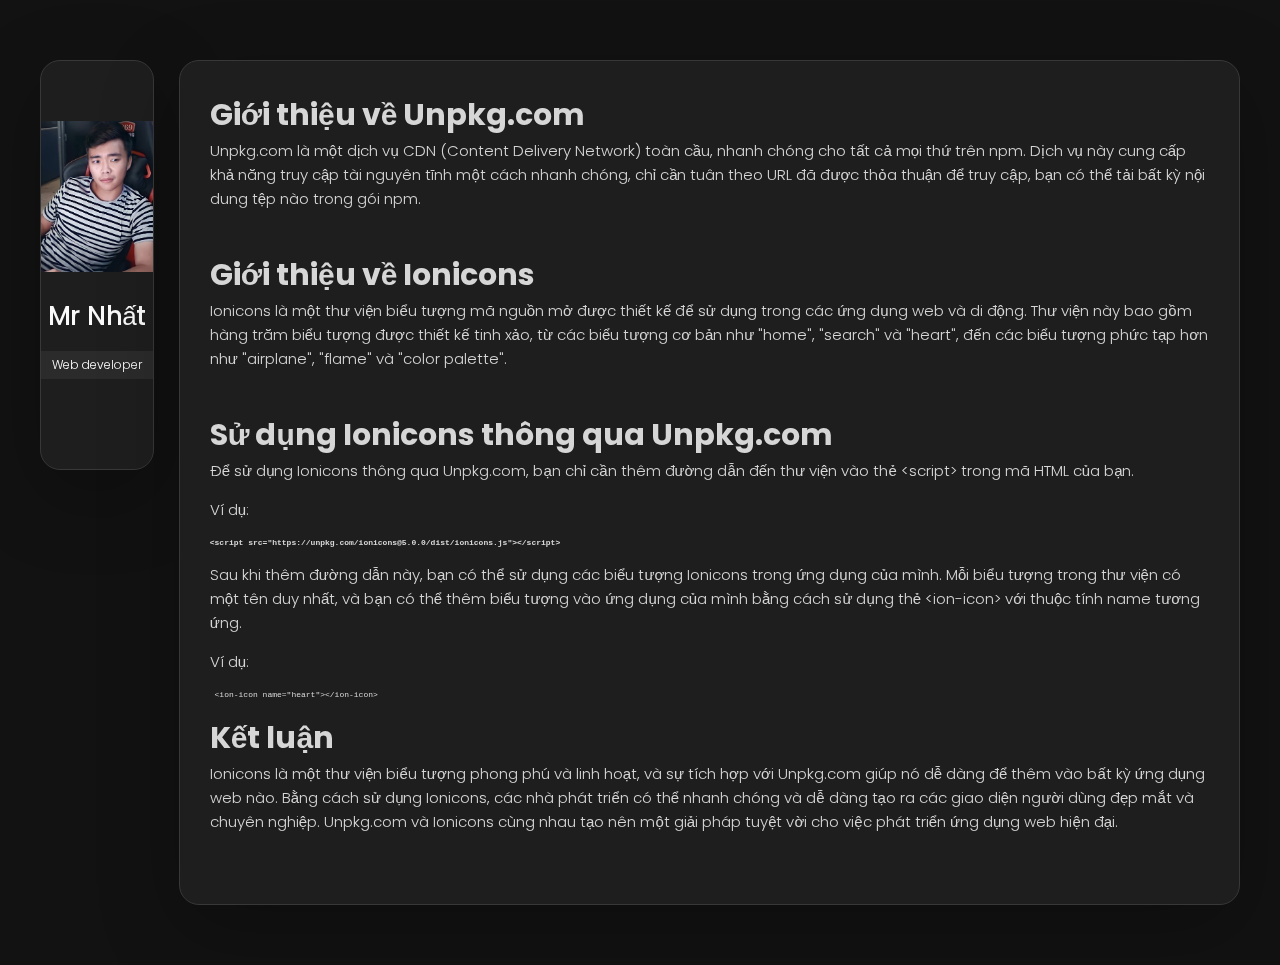
==== them bai viet.html @ 99442762 "Update them bai viet.html" ====
<!DOCTYPE html>
<html lang="vi">

<head>
  <meta charset="UTF-8">
  <meta http-equiv="X-UA-Compatible" content="IE=edge">
  <meta name="viewport" content="width=device-width, initial-scale=1.0">
  <title>Giới thiệu về Ionicons</title>

  <!--
    - favicon
  -->
  <link rel="shortcut icon" href="./assets/images/logo.ico" type="image/x-icon">

  <!--
    - custom css link
  -->
  <link rel="stylesheet" href="./assets/css/style.css">

  <!--
    - google font link
  -->
  <link rel="preconnect" href="https://fonts.googleapis.com">
  <link rel="preconnect" href="https://fonts.gstatic.com" crossorigin>
  <link href="https://fonts.googleapis.com/css2?family=Poppins:wght@300;400;500;600&display=swap" rel="stylesheet">
</head>

<body>

  <!--
    - #MAIN
  -->

  <main>

    <!--
      - #SIDEBAR
    -->

    <aside class="sidebar" data-sidebar>

      <div class="sidebar-info">

        <figure class="avatar-box">
          <img src="./assets/images/my-avatar.png" alt="Mr Nhất" width="80">
        </figure>

        <div class="info-content">
          <h1 class="name" title="Mr Nhất">Mr Nhất</h1>

          <p class="title">Web developer</p>
        </div>

          <ion-icon name="chevron-down"></ion-icon>
        </button>

      </div>

      

        

        <div class="separator"></div>

        <ul class="social-list">

          <li class="social-item">
            <a href="#" class="social-link">
              <ion-icon name="logo-facebook"></ion-icon>
            </a>
          </li>

          <li class="social-item">
            <a href="#" class="social-link">
              <ion-icon name="logo-twitter"></ion-icon>
            </a>
          </li>

          <li class="social-item">
            <a href="#" class="social-link">
              <ion-icon name="logo-instagram"></ion-icon>
            </a>
          </li>

        </ul>

      </div>

    </aside>

    <article class="about active" data-page="about">
      <section class="about-text">
      <h1>Giới thiệu về Unpkg.com</h1>
    <p>
        Unpkg.com là một dịch vụ CDN (Content Delivery Network) toàn cầu, nhanh chóng cho tất cả mọi thứ trên npm. Dịch vụ này cung cấp khả năng truy cập tài nguyên tĩnh một cách nhanh chóng, chỉ cần tuân theo URL đã được thỏa thuận để truy cập, bạn có thể tải bất kỳ nội dung tệp nào trong gói npm.
    </p>
  </section>
     
  <section class="about-text">
    <h1>Giới thiệu về Ionicons</h1>
    <p>
        Ionicons là một thư viện biểu tượng mã nguồn mở được thiết kế để sử dụng trong các ứng dụng web và di động. Thư viện này bao gồm hàng trăm biểu tượng được thiết kế tinh xảo, từ các biểu tượng cơ bản như "home", "search" và "heart", đến các biểu tượng phức tạp hơn như "airplane", "flame" và "color palette".
    </p>
  </section>

  <section class="about-text">
    <h1>Sử dụng Ionicons thông qua Unpkg.com</h1>
    <p>
        Để sử dụng Ionicons thông qua Unpkg.com, bạn chỉ cần thêm đường dẫn đến thư viện vào thẻ &lt;script&gt; trong mã HTML của bạn.
     </p>
    <p>
      Ví dụ:
    </p>
    <h1>
      <style>
        pre {
          font-size: 8px;
        }
        </style>
    <pre>
&lt;script src="https://unpkg.com/ionicons@5.0.0/dist/ionicons.js"&gt;&lt;/script&gt;
       </pre>
      </h1>
    <p>
        Sau khi thêm đường dẫn này, bạn có thể sử dụng các biểu tượng Ionicons trong ứng dụng của mình. Mỗi biểu tượng trong thư viện có một tên duy nhất, và bạn có thể thêm biểu tượng vào ứng dụng của mình bằng cách sử dụng thẻ &lt;ion-icon&gt; với thuộc tính name tương ứng.

    </p>
    <p>
      Ví dụ:
    </p>
    <pre>
 &lt;ion-icon name="heart"&gt;&lt;/ion-icon&gt;
    </pre>

    <h1>Kết luận</h1>
    <p>
        Ionicons là một thư viện biểu tượng phong phú và linh hoạt, và sự tích hợp với Unpkg.com giúp nó dễ dàng để thêm vào bất kỳ ứng dụng web nào. Bằng cách sử dụng Ionicons, các nhà phát triển có thể nhanh chóng và dễ dàng tạo ra các giao diện người dùng đẹp mắt và chuyên nghiệp. Unpkg.com và Ionicons cùng nhau tạo nên một giải pháp tuyệt vời cho việc phát triển ứng dụng web hiện đại.
    </p>
  </section>
      <script>
  function goBack() {
    window.history.back();
  }

  document.querySelector(".back-to-home").addEventListener("click", goBack);
</script>

    </article>
    </body>
    </html>
---- assets/css/style.css ----
/*-----------------------------------*\
  #style.css
\*-----------------------------------*/


/**
 * copyright 2022 @codewithsadee
 */





/*-----------------------------------*\
  #CUSTOM PROPERTY
\*-----------------------------------*/

:root {

  /**
   * colors
   */

  /* gradient */

  --bg-gradient-onyx: linear-gradient(
    to bottom right, 
    hsl(240, 1%, 25%) 3%, 
    hsl(0, 0%, 19%) 97%
  );
  --bg-gradient-jet: linear-gradient(
    to bottom right, 
    hsla(240, 1%, 18%, 0.251) 0%, 
    hsla(240, 2%, 11%, 0) 100%
  ), hsl(240, 2%, 13%);
  --bg-gradient-yellow-1: linear-gradient(
    to bottom right, 
    hsl(45, 100%, 71%) 0%, 
    hsla(36, 100%, 69%, 0) 50%
  );
  --bg-gradient-yellow-2: linear-gradient(
    135deg, 
    hsla(45, 100%, 71%, 0.251) 0%, 
    hsla(35, 100%, 68%, 0) 59.86%
  ), hsl(240, 2%, 13%);
  --border-gradient-onyx: linear-gradient(
    to bottom right, 
    hsl(0, 0%, 25%) 0%, 
    hsla(0, 0%, 25%, 0) 50%
  );
  --text-gradient-yellow: linear-gradient(
    to right, 
    hsl(45, 100%, 72%), 
    hsl(35, 100%, 68%)
  );

  /* solid */

  --jet: hsl(0, 0%, 22%);
  --onyx: hsl(240, 1%, 17%);
  --eerie-black-1: hsl(240, 2%, 13%);
  --eerie-black-2: hsl(240, 2%, 12%);
  --smoky-black: hsl(0, 0%, 7%);
  --white-1: hsl(0, 0%, 100%);
  --white-2: hsl(0, 0%, 98%);
  --orange-yellow-crayola: hsl(45, 100%, 72%);
  --vegas-gold: hsl(45, 54%, 58%);
  --light-gray: hsl(0, 0%, 84%);
  --light-gray-70: hsla(0, 0%, 84%, 0.7);
  --bittersweet-shimmer: hsl(0, 43%, 51%);

  /**
   * typography
   */

  /* font-family */
  --ff-poppins: 'Poppins', sans-serif;

  /* font-size */
  --fs-1: 24px;
  --fs-2: 18px;
  --fs-3: 17px;
  --fs-4: 16px;
  --fs-5: 15px;
  --fs-6: 14px;
  --fs-7: 13px;
  --fs-8: 11px;

  /* font-weight */
  --fw-300: 300;
  --fw-400: 400;
  --fw-500: 500;
  --fw-600: 600;

  /**
   * shadow
   */
  
  --shadow-1: -4px 8px 24px hsla(0, 0%, 0%, 0.25);
  --shadow-2: 0 16px 30px hsla(0, 0%, 0%, 0.25);
  --shadow-3: 0 16px 40px hsla(0, 0%, 0%, 0.25);
  --shadow-4: 0 25px 50px hsla(0, 0%, 0%, 0.15);
  --shadow-5: 0 24px 80px hsla(0, 0%, 0%, 0.25);

  /**
   * transition
   */

  --transition-1: 0.25s ease;
  --transition-2: 0.5s ease-in-out;

}





/*-----------------------------------*\
  #RESET
\*-----------------------------------*/

*, *::before, *::after {
  margin: 0;
  padding: 0;
  box-sizing: border-box;
}

a { text-decoration: none; }

li { list-style: none; }

img, ion-icon, a, button, time, span { display: block; }

button {
  font: inherit;
  background: none;
  border: none;
  text-align: left;
  cursor: pointer;
}

input, textarea {
  display: block;
  width: 100%;
  background: none;
  font: inherit;
}

::selection {
  background: var(--orange-yellow-crayola);
  color: var(--smoky-black);
}

:focus { outline-color: var(--orange-yellow-crayola); }

html { font-family: var(--ff-poppins); }

body { background: var(--smoky-black); }





/*-----------------------------------*\
  #REUSED STYLE
\*-----------------------------------*/

.sidebar,
article {
  background: var(--eerie-black-2);
  border: 1px solid var(--jet);
  border-radius: 20px;
  padding: 15px;
  box-shadow: var(--shadow-1);
  z-index: 1;
}

.separator {
  width: 100%;
  height: 1px;
  background: var(--jet);
  margin: 16px 0;
}

.icon-box {
  position: relative;
  background: var(--border-gradient-onyx);
  width: 30px;
  height: 30px;
  border-radius: 8px;
  display: flex;
  justify-content: center;
  align-items: center;
  font-size: 16px;
  color: var(--orange-yellow-crayola);
  box-shadow: var(--shadow-1);
  z-index: 1;
}

.icon-box::before {
  content: "";
  position: absolute;
  inset: 1px;
  background: var(--eerie-black-1);
  border-radius: inherit;
  z-index: -1;
}

.icon-box ion-icon { --ionicon-stroke-width: 35px; }

article { display: none; }

article.active {
  display: block;
  animation: fade 0.5s ease backwards;
}

@keyframes fade {
  0% { opacity: 0; }
  100% { opacity: 1; }
}

.h2,
.h3,
.h4,
.h5 {
  color: var(--white-2);
  text-transform: capitalize;
}

.h2 { font-size: var(--fs-1); }

.h3 { font-size: var(--fs-2); }

.h4 { font-size: var(--fs-4); }

.h5 {
  font-size: var(--fs-7);
  font-weight: var(--fw-500);
}

.article-title {
  position: relative;
  padding-bottom: 7px;
}

.article-title::after {
  content: "";
  position: absolute;
  bottom: 0;
  left: 0;
  width: 30px;
  height: 3px;
  background: var(--text-gradient-yellow);
  border-radius: 3px;
}

.has-scrollbar::-webkit-scrollbar {
  width: 5px; /* for vertical scrollbar */
  height: 5px; /* for horizontal scrollbar */
}

.has-scrollbar::-webkit-scrollbar-track {
  background: var(--onyx);
  border-radius: 5px;
}

.has-scrollbar::-webkit-scrollbar-thumb {
  background: var(--orange-yellow-crayola);
  border-radius: 5px;
}

.has-scrollbar::-webkit-scrollbar-button { width: 20px; }

.content-card {
  position: relative;
  background: var(--border-gradient-onyx);
  padding: 15px;
  padding-top: 45px;
  border-radius: 14px;
  box-shadow: var(--shadow-2);
  cursor: pointer;
  z-index: 1;
}

.content-card::before {
  content: "";
  position: absolute;
  inset: 1px;
  background: var(--bg-gradient-jet);
  border-radius: inherit;
  z-index: -1;
}





/*-----------------------------------*\
  #MAIN
\*-----------------------------------*/

main {
  margin: 15px 12px;
  margin-bottom: 75px;
  min-width: 259px;
}





/*-----------------------------------*\
  #SIDEBAR
\*-----------------------------------*/

.sidebar {
  margin-bottom: 15px;
  max-height: 112px;
  overflow: hidden;
  transition: var(--transition-2);
}

.sidebar.active { max-height: 405px; }

.sidebar-info {
  position: relative;
  display: flex;
  justify-content: flex-start;
  align-items: center;
  gap: 15px;
}

.avatar-box {
  background: var(--bg-gradient-onyx);
  border-radius: 20px;
}

.info-content .name {
  color: var(--white-2);
  font-size: var(--fs-3);
  font-weight: var(--fw-500);
  letter-spacing: -0.25px;
  margin-bottom: 10px;
}

.info-content .title {
  color: var(--white-1);
  background: var(--onyx);
  font-size: var(--fs-8);
  font-weight: var(--fw-300);
  width: max-content;
  padding: 3px 12px;
  border-radius: 8px;
}

.info_more-btn {
  position: absolute;
  top: -15px;
  right: -15px;
  border-radius: 0 15px;
  font-size: 13px;
  color: var(--orange-yellow-crayola);
  background: var(--border-gradient-onyx);
  padding: 10px;
  box-shadow: var(--shadow-2);
  transition: var(--transition-1);
  z-index: 1;
}

.info_more-btn::before {
  content: "";
  position: absolute;
  inset: 1px;
  border-radius: inherit;
  background: var(--bg-gradient-jet);
  transition: var(--transition-1);
  z-index: -1;
}

.info_more-btn:hover,
.info_more-btn:focus { background: var(--bg-gradient-yellow-1); }

.info_more-btn:hover::before,
.info_more-btn:focus::before { background: var(--bg-gradient-yellow-2); }

.info_more-btn span { display: none; }

.sidebar-info_more {
  opacity: 0;
  visibility: hidden;
  transition: var(--transition-2);
}

.sidebar.active .sidebar-info_more {
  opacity: 1;
  visibility: visible;
}

.contacts-list {
  display: grid;
  grid-template-columns: 1fr;
  gap: 16px;
}

.contact-item {
  min-width: 100%;
  display: flex;
  align-items: center;
  gap: 16px;
}

.contact-info {
  max-width: calc(100% - 46px);
  width: calc(100% - 46px);
}

.contact-title {
  color: var(--light-gray-70);
  font-size: var(--fs-8);
  text-transform: uppercase;
  margin-bottom: 2px;
}

.contact-info :is(.contact-link, time, address) {
  color: var(--white-2);
  font-size: var(--fs-7);
}

.contact-info address { font-style: normal; }

.social-list {
  display: flex;
  justify-content: flex-start;
  align-items: center;
  gap: 15px;
  padding-bottom: 4px;
  padding-left: 7px;
}

.social-item .social-link {
  color: var(--light-gray-70);
  font-size: 18px;
}


.social-item .social-link:hover { color: var(--light-gray); }





/*-----------------------------------*\
  #NAVBAR
\*-----------------------------------*/

.navbar {
  position: fixed;
  bottom: 0;
  left: 0;
  width: 100%;
  background: hsla(240, 1%, 17%, 0.75);
  backdrop-filter: blur(10px);
  border: 1px solid var(--jet);
  border-radius: 12px 12px 0 0;
  box-shadow: var(--shadow-2);
  z-index: 5;
}

.navbar-list {
  display: flex;
  flex-wrap: wrap;
  justify-content: center;
  align-items: center;
  padding: 0 10px;
}

.navbar-link {
  color: var(--light-gray);
  font-size: var(--fs-8);
  padding: 20px 7px;
  transition: color var(--transition-1);
}

.navbar-link:hover,
.navbar-link:focus { color: var(--light-gray-70); }

.navbar-link.active { color: var(--orange-yellow-crayola); }





/*-----------------------------------*\
  #ABOUT
\*-----------------------------------*/

.about .article-title { margin-bottom: 15px; }

.about-text {
  color: var(--light-gray);
  font-size: var(--fs-6);
  font-weight: var(--fw-300);
  line-height: 1.6;
}

.about-text p { margin-bottom: 15px; }



/**
 * #service 
 */

.service { margin-bottom: 35px; }

.service-title { margin-bottom: 20px; }

.service-list {
  display: grid;
  grid-template-columns: 1fr;
  gap: 20px;
}

.service-item {
  position: relative;
  background: var(--border-gradient-onyx);
  padding: 20px;
  border-radius: 14px;
  box-shadow: var(--shadow-2);
  z-index: 1;
}

.service-item::before {
  content: "";
  position: absolute;
  inset: 1px;
  background: var(--bg-gradient-jet);
  border-radius: inherit;
  z-index: -1;
}

.service-icon-box { margin-bottom: 10px; }

.service-icon-box img { margin: auto; }

.service-content-box { text-align: center; }

.service-item-title { margin-bottom: 7px; }

.service-item-text {
  color: var(--light-gray);
  font-size: var(--fs-6);
  font-weight: var(--fw-3);
  line-height: 1.6;
}


/**
 * #testimonials 
 */

.testimonials { margin-bottom: 30px; }

.testimonials-title { margin-bottom: 20px; }

.testimonials-list {
  display: flex;
  justify-content: flex-start;
  align-items: flex-start;
  gap: 15px;
  margin: 0 -15px;
  padding: 25px 15px;
  padding-bottom: 35px;
  overflow-x: auto;
  scroll-behavior: smooth;
  overscroll-behavior-inline: contain;
  scroll-snap-type: inline mandatory;
}

.testimonials-item {
  min-width: 100%;
  scroll-snap-align: center;
}

.testimonials-avatar-box {
  position: absolute;
  top: 0;
  left: 0;
  transform: translate(15px, -25px);
  background: var(--bg-gradient-onyx);
  border-radius: 14px;
  box-shadow: var(--shadow-1);
}

.testimonials-item-title { margin-bottom: 7px; }

.testimonials-text {
  color: var(--light-gray);
  font-size: var(--fs-6);
  font-weight: var(--fw-300);
  line-height: 1.6;
  display: -webkit-box;
  line-clamp: 4;
  -webkit-line-clamp: 4;
  -webkit-box-orient: vertical;
  overflow: hidden;
}


/**
 * #testimonials-modal
 */

.modal-container {
  position: fixed;
  top: 0;
  left: 0;
  width: 100%;
  height: 100%;
  display: flex;
  justify-content: center;
  align-items: center;
  overflow-y: auto;
  overscroll-behavior: contain;
  z-index: 20;
  pointer-events: none;
  visibility: hidden;
}

.modal-container::-webkit-scrollbar { display: none; }

.modal-container.active {
  pointer-events: all;
  visibility: visible;
}

.overlay {
  position: fixed;
  top: 0;
  left: 0;
  width: 100%;
  height: 100vh;
  background: hsl(0, 0%, 5%);
  opacity: 0;
  visibility: hidden;
  pointer-events: none;
  z-index: 1;
  transition: var(--transition-1);
}

.overlay.active {
  opacity: 0.8;
  visibility: visible;
  pointer-events: all;
}

.testimonials-modal {
  background: var(--eerie-black-2);
  position: relative;
  padding: 15px;
  margin: 15px 12px;
  border: 1px solid var(--jet);
  border-radius: 14px;
  box-shadow: var(--shadow-5);
  transform: scale(1.2);
  opacity: 0;
  transition: var(--transition-1);
  z-index: 2;
}

.modal-container.active .testimonials-modal {
  transform: scale(1);
  opacity: 1;
}

.modal-close-btn {
  position: absolute;
  top: 15px;
  right: 15px;
  background: var(--onyx);
  border-radius: 8px;
  width: 32px;
  height: 32px;
  display: flex;
  justify-content: center;
  align-items: center;
  color: var(--white-2);
  font-size: 18px;
  opacity: 0.7;
}

.modal-close-btn:hover,
.modal-close-btn:focus { opacity: 1; }

.modal-close-btn ion-icon { --ionicon-stroke-width: 50px; }

.modal-avatar-box {
  background: var(--bg-gradient-onyx);
  width: max-content;
  border-radius: 14px;
  margin-bottom: 15px;
  box-shadow: var(--shadow-2);
}

.modal-img-wrapper > img { display: none; }

.modal-title { margin-bottom: 4px; }

.modal-content time {
  font-size: var(--fs-6);
  color: var(--light-gray-70);
  font-weight: var(--fw-300);
  margin-bottom: 10px;
}

.modal-content p {
  color: var(--light-gray);
  font-size: var(--fs-6);
  font-weight: var(--fw-300);
  line-height: 1.6;
}


/**
 * #clients 
 */

.clients { margin-bottom: 15px; }

.clients-list {
  display: flex;
  justify-content: flex-start;
  align-items: flex-start;
  gap: 15px;
  margin: 0 -15px;
  padding: 25px;
  padding-bottom: 25px;
  overflow-x: auto;
  scroll-behavior: smooth;
  overscroll-behavior-inline: contain;
  scroll-snap-type: inline mandatory;
  scroll-padding-inline: 25px;
}

.clients-item {
  min-width: 50%;
  scroll-snap-align: start;
}

.clients-item img {
  width: 100%;
  filter: grayscale(1);
  transition: var(--transition-1);
}

.clients-item img:hover { filter: grayscale(0); }





/*-----------------------------------*\
  #RESUME
\*-----------------------------------*/

.article-title { margin-bottom: 30px; }


/**
 * education and experience 
 */

.timeline { margin-bottom: 30px; }

.timeline .title-wrapper {
  display: flex;
  align-items: center;
  gap: 15px;
  margin-bottom: 25px;
}

.timeline-list {
  font-size: var(--fs-6);
  margin-left: 45px;
}

.timeline-item { position: relative; }

.timeline-item:not(:last-child) { margin-bottom: 20px; }

.timeline-item-title {
  font-size: var(--fs-6);
  line-height: 1.3;
  margin-bottom: 7px;
}

.timeline-list span {
  color: var(--vegas-gold);
  font-weight: var(--fw-400);
  line-height: 1.6;
}

.timeline-item:not(:last-child)::before {
  content: "";
  position: absolute;
  top: -25px;
  left: -30px;
  width: 1px;
  height: calc(100% + 50px);
  background: var(--jet);
}

.timeline-item::after {
  content: "";
  position: absolute;
  top: 5px;
  left: -33px;
  height: 6px;
  width: 6px;
  background: var(--text-gradient-yellow);
  border-radius: 50%;
  box-shadow: 0 0 0 4px var(--jet);
}

.timeline-text {
  color: var(--light-gray);
  font-weight: var(--fw-300);
  line-height: 1.6;
}


/**
 * skills 
 */

.skills-title { margin-bottom: 20px; }

.skills-list { padding: 20px; }


.skills-item:not(:last-child) { margin-bottom: 15px; }

.skill .title-wrapper {
  display: flex;
  align-items: center;
  gap: 5px;
  margin-bottom: 8px;
}

.skill .title-wrapper data {
  color: var(--light-gray);
  font-size: var(--fs-7);
  font-weight: var(--fw-300);
}

.skill-progress-bg {
  background: var(--jet);
  width: 100%;
  height: 8px;
  border-radius: 10px;
}

.skill-progress-fill {
  background: var(--text-gradient-yellow);
  height: 100%;
  border-radius: inherit;
}





/*-----------------------------------*\
  #PORTFOLIO
\*-----------------------------------*/

.filter-list { display: none; }

.filter-select-box {
  position: relative;
  margin-bottom: 25px;
}

.filter-select {
  background: var(--eerie-black-2);
  color: var(--light-gray);
  display: flex;
  justify-content: space-between;
  align-items: center;
  width: 100%;
  padding: 12px 16px;
  border: 1px solid var(--jet);
  border-radius: 14px;
  font-size: var(--fs-6);
  font-weight: var(--fw-300);
}

.filter-select.active .select-icon { transform: rotate(0.5turn); }

.select-list {
  background: var(--eerie-black-2);
  position: absolute;
  top: calc(100% + 6px);
  width: 100%;
  padding: 6px;
  border: 1px solid var(--jet);
  border-radius: 14px;
  z-index: 2;
  opacity: 0;
  visibility: hidden;
  pointer-events: none;
  transition: 0.15s ease-in-out;
}

.filter-select.active + .select-list {
  opacity: 1;
  visibility: visible;
  pointer-events: all;
}

.select-item button {
  background: var(--eerie-black-2);
  color: var(--light-gray);
  font-size: var(--fs-6);
  font-weight: var(--fw-300);
  text-transform: capitalize;
  width: 100%;
  padding: 8px 10px;
  border-radius: 8px;
}

.select-item button:hover { --eerie-black-2: hsl(240, 2%, 20%); }

.project-list {
  display: grid;
  grid-template-columns: 1fr;
  gap: 30px;
  margin-bottom: 10px;
}

.project-item { display: none; }

.project-item.active {
  display: block;
  animation: scaleUp 0.25s ease forwards;
}

@keyframes scaleUp {
  0% { transform: scale(0.5); }
  100% { transform: scale(1); }
}

.project-item > a { width: 100%; }

.project-img {
  position: relative;
  width: 100%;
  height: 200px;
  border-radius: 16px;
  overflow: hidden;
  margin-bottom: 15px;
}

.project-img::before {
  content: "";
  position: absolute;
  top: 0;
  left: 0;
  width: 100%;
  height: 100%;
  background: transparent;
  z-index: 1;
  transition: var(--transition-1);
}

.project-item > a:hover .project-img::before { background: hsla(0, 0%, 0%, 0.5); }

.project-item-icon-box {
  --scale: 0.8;

  background: var(--jet);
  color: var(--orange-yellow-crayola);
  position: absolute;
  top: 50%;
  left: 50%;
  transform: translate(-50%, -50%) scale(var(--scale));
  font-size: 20px;
  padding: 18px;
  border-radius: 12px;
  opacity: 0;
  z-index: 1;
  transition: var(--transition-1);
}

.project-item > a:hover .project-item-icon-box {
  --scale: 1;
  opacity: 1;
}

.project-item-icon-box ion-icon { --ionicon-stroke-width: 50px; }

.project-img img {
  width: 100%;
  height: 100%;
  object-fit: cover;
  transition: var(--transition-1);
}

.project-item > a:hover img { transform: scale(1.1); }

.project-title,
.project-category { margin-left: 10px; }

.project-title {
  color: var(--white-2);
  font-size: var(--fs-5);
  font-weight: var(--fw-400);
  text-transform: capitalize;
  line-height: 1.3;
}

.project-category {
  color: var(--light-gray-70);
  font-size: var(--fs-6);
  font-weight: var(--fw-300);
}





/*-----------------------------------*\
  #BLOG
\*-----------------------------------*/

.blog-posts { margin-bottom: 10px; }

.blog-posts-list {
  display: grid;
  grid-template-columns: 1fr;
  gap: 20px;
}

.blog-post-item > a {
  position: relative;
  background: var(--border-gradient-onyx);
  height: 100%;
  box-shadow: var(--shadow-4);
  border-radius: 16px;
  z-index: 1;
}

.blog-post-item > a::before {
  content: "";
  position: absolute;
  inset: 1px;
  border-radius: inherit;
  background: var(--eerie-black-1);
  z-index: -1;
}

.blog-banner-box {
  width: 100%;
  height: 200px;
  border-radius: 12px;
  overflow: hidden;
}

.blog-banner-box img {
  width: 100%;
  height: 100%;
  object-fit: cover;
  transition: var(--transition-1);
}

.blog-post-item > a:hover .blog-banner-box img { transform: scale(1.1); }

.blog-content { padding: 15px; }

.blog-meta {
  display: flex;
  justify-content: flex-start;
  align-items: center;
  gap: 7px;
  margin-bottom: 10px;
}

.blog-meta :is(.blog-category, time) {
  color: var(--light-gray-70);
  font-size: var(--fs-6);
  font-weight: var(--fw-300);
}

.blog-meta .dot {
  background: var(--light-gray-70);
  width: 4px;
  height: 4px;
  border-radius: 4px;
}

.blog-item-title {
  margin-bottom: 10px;
  line-height: 1.3;
  transition: var(--transition-1);
}

.blog-post-item > a:hover .blog-item-title { color: var(--orange-yellow-crayola); }

.blog-text {
  color: var(--light-gray);
  font-size: var(--fs-6);
  font-weight: var(--fw-300);
  line-height: 1.6;
}





/*-----------------------------------*\
  #CONTACT
\*-----------------------------------*/

.mapbox {
  position: relative;
  height: 250px;
  width: 100%;
  border-radius: 16px;
  margin-bottom: 30px;
  border: 1px solid var(--jet);
  overflow: hidden;
}

.mapbox figure { height: 100%; }

.mapbox iframe {
  width: 100%;
  height: 100%;
  border: none;
  filter: grayscale(1) invert(1);
}

.contact-form { margin-bottom: 10px; }

.form-title { margin-bottom: 20px; }

.input-wrapper {
  display: grid;
  grid-template-columns: 1fr;
  gap: 25px;
  margin-bottom: 25px;
}

.form-input {
  color: var(--white-2);
  font-size: var(--fs-6);
  font-weight: var(--fw-400);
  padding: 13px 20px;
  border: 1px solid var(--jet);
  border-radius: 14px;
  outline: none;
}

.form-input::placeholder { font-weight: var(--fw-500); }

.form-input:focus { border-color: var(--orange-yellow-crayola); }

textarea.form-input {
  min-height: 100px;
  height: 120px;
  max-height: 200px;
  resize: vertical;
  margin-bottom: 25px;
}

textarea.form-input::-webkit-resizer { display: none; }

.form-input:focus:invalid { border-color: var(--bittersweet-shimmer); }

.form-btn {
  position: relative;
  width: 100%;
  background: var(--border-gradient-onyx);
  color: var(--orange-yellow-crayola);
  display: flex;
  justify-content: center;
  align-items: center;
  gap: 10px;
  padding: 13px 20px;
  border-radius: 14px;
  font-size: var(--fs-6);
  text-transform: capitalize;
  box-shadow: var(--shadow-3);
  z-index: 1;
  transition: var(--transition-1);
}

.form-btn::before {
  content: "";
  position: absolute;
  inset: 1px;
  background: var(--bg-gradient-jet);
  border-radius: inherit;
  z-index: -1;
  transition: var(--transition-1);
}

.form-btn ion-icon { font-size: 16px; }

.form-btn:hover { background: var(--bg-gradient-yellow-1); }

.form-btn:hover::before { background: var(--bg-gradient-yellow-2); }

.form-btn:disabled {
  opacity: 0.7;
  cursor: not-allowed;
}

.form-btn:disabled:hover { background: var(--border-gradient-onyx); }

.form-btn:disabled:hover::before { background: var(--bg-gradient-jet); }





/*-----------------------------------*\
  #RESPONSIVE
\*-----------------------------------*/

/**
 * responsive larger than 450px screen
 */

@media (min-width: 450px) {

  /**
   * client
   */

  .clients-item { min-width: calc(33.33% - 10px); }



  /**
   * #PORTFOLIO, BLOG 
   */

  .project-img,
  .blog-banner-box { height: auto; }

}





/**
 * responsive larger than 580px screen
 */

@media (min-width: 580px) {

  /**
   * CUSTOM PROPERTY
   */

  :root {

    /**
     * typography
     */

    --fs-1: 32px;
    --fs-2: 24px;
    --fs-3: 26px;
    --fs-4: 18px;
    --fs-6: 15px;
    --fs-7: 15px;
    --fs-8: 12px;

  }



  /**
   * #REUSED STYLE
   */

  .sidebar, article {
    width: 520px;
    margin-inline: auto;
    padding: 30px;
  }

  .article-title {
    font-weight: var(--fw-600);
    padding-bottom: 15px;
  }

  .article-title::after {
    width: 40px;
    height: 5px;
  }

  .icon-box {
    width: 48px;
    height: 48px;
    border-radius: 12px;
    font-size: 18px;
  }



  /**
   * #MAIN
   */

  main {
    margin-top: 60px;
    margin-bottom: 100px;
  }



  /**
   * #SIDEBAR
   */

  .sidebar {
    max-height: 180px;
    margin-bottom: 30px;
  }

  .sidebar.active { max-height: 584px; }

  .sidebar-info { gap: 25px; }

  .avatar-box { border-radius: 30px; }

  .avatar-box img { width: 120px; }

  .info-content .name { margin-bottom: 15px; }

  .info-content .title { padding: 5px 18px; }

  .info_more-btn {
    top: -30px;
    right: -30px;
    padding: 10px 15px;
  }

  .info_more-btn span {
    display: block;
    font-size: var(--fs-8);
  }

  .info_more-btn ion-icon { display: none; }

  .separator { margin: 32px 0; }

  .contacts-list { gap: 20px; }

  .contact-info {
    max-width: calc(100% - 64px);
    width: calc(100% - 64px);
  }



  /**
   * #NAVBAR
   */

  .navbar { border-radius: 20px 20px 0 0; }

  .navbar-list { gap: 20px; }

  .navbar-link { --fs-8: 14px; }



  /**
   * #ABOUT
   */

  .about .article-title { margin-bottom: 20px; }

  .about-text { margin-bottom: 40px; }

  /* service */

  .service-item {
    display: flex;
    justify-content: flex-start;
    align-items: flex-start;
    gap: 18px;
    padding: 30px;
  }

  .service-icon-box {
    margin-bottom: 0;
    margin-top: 5px;
  }

  .service-content-box { text-align: left; }

  /* testimonials */

  .testimonials-title { margin-bottom: 25px; }

  .testimonials-list {
    gap: 30px;
    margin: 0 -30px;
    padding: 30px;
    padding-bottom: 35px;
  }

  .content-card {
    padding: 30px;
    padding-top: 25px;
  }

  .testimonials-avatar-box {
    transform: translate(30px, -30px);
    border-radius: 20px;
  }

  .testimonials-avatar-box img { width: 80px; }

  .testimonials-item-title {
    margin-bottom: 10px;
    margin-left: 95px;
  }

  .testimonials-text {
    line-clamp: 2;
    -webkit-line-clamp: 2;
  }

  /* testimonials modal */

  .modal-container { padding: 20px; }

  .testimonials-modal {
    display: flex;
    justify-content: flex-start;
    align-items: stretch;
    gap: 25px;
    padding: 30px;
    border-radius: 20px;
  }

  .modal-img-wrapper {
    display: flex;
    flex-direction: column;
    align-items: center;
  }

  .modal-avatar-box {
    border-radius: 18px;
    margin-bottom: 0;
  }

  .modal-avatar-box img { width: 65px; }

  .modal-img-wrapper > img {
    display: block;
    flex-grow: 1;
    width: 35px;
  }

  /* clients */

  .clients-list {
    gap: 50px;
    margin: 0 -30px;
    padding: 45px;
    scroll-padding-inline: 45px;
  }

  .clients-item { min-width: calc(33.33% - 35px); }



  /**
   * #RESUME
   */

  .timeline-list { margin-left: 65px; }

  .timeline-item:not(:last-child)::before { left: -40px; }

  .timeline-item::after {
    height: 8px;
    width: 8px;
    left: -43px;
  }

  .skills-item:not(:last-child) { margin-bottom: 25px; }



  /**
   * #PORTFOLIO, BLOG
   */

  .project-img, .blog-banner-box { border-radius: 16px; }

  .blog-posts-list { gap: 30px; }

  .blog-content { padding: 25px; }



  /**
   * #CONTACT
   */

  .mapbox {
    height: 380px;
    border-radius: 18px;
  }

  .input-wrapper {
    gap: 30px;
    margin-bottom: 30px;
  }

  .form-input { padding: 15px 20px; }

  textarea.form-input { margin-bottom: 30px; }

  .form-btn {
    --fs-6: 16px;
    padding: 16px 20px;
  }

  .form-btn ion-icon { font-size: 18px; }

}





/**
 * responsive larger than 768px screen
 */

@media (min-width: 768px) {

  /**
   * REUSED STYLE
   */

  .sidebar, article { width: 700px; }

  .has-scrollbar::-webkit-scrollbar-button { width: 100px; }



  /**
   * SIDEBAR
   */

  .contacts-list {
    grid-template-columns: 1fr 1fr;
    gap: 30px 15px;
  }



  /**
   * NAVBAR
   */

  .navbar-link { --fs-8: 15px; }



  /**
   * ABOUT
   */

  /* testimonials modal */

  .testimonials-modal {
    gap: 35px;
    max-width: 680px;
  }

  .modal-avatar-box img { width: 80px; }



  /**
   * PORTFOLIO
   */

  .article-title { padding-bottom: 20px; }

  .filter-select-box { display: none; }

  .filter-list {
    display: flex;
    justify-content: flex-start;
    align-items: center;
    gap: 25px;
    padding-left: 5px;
    margin-bottom: 30px;
  }

  .filter-item button {
    color: var(--light-gray);
    font-size: var(--fs-5);
    transition: var(--transition-1);
  }

  .filter-item button:hover { color: var(--light-gray-70); }

  .filter-item button.active { color: var(--orange-yellow-crayola); }

  /* portfolio and blog grid */

  .project-list, .blog-posts-list { grid-template-columns: 1fr 1fr; }



  /**
   * CONTACT
   */

  .input-wrapper { grid-template-columns: 1fr 1fr; }

  .form-btn {
    width: max-content;
    margin-left: auto;
  }
  
}





/**
 * responsive larger than 1024px screen
 */

@media (min-width: 1024px) {

  /**
   * CUSTOM PROPERTY
   */

  :root {

    /**
    * shadow
    */

    --shadow-1: -4px 8px 24px hsla(0, 0%, 0%, 0.125);
    --shadow-2: 0 16px 30px hsla(0, 0%, 0%, 0.125);
    --shadow-3: 0 16px 40px hsla(0, 0%, 0%, 0.125);

  }



  /**
   * REUSED STYLE
   */

  .sidebar, article {
    width: 950px;
    box-shadow: var(--shadow-5);
  }



  /**
   * MAIN 
   */

  main { margin-bottom: 60px; }

  .main-content {
    position: relative;
    width: max-content;
    margin: auto;
  }



  /**
   * NAVBAR
   */

  .navbar {
    position: absolute;
    bottom: auto;
    top: 0;
    left: auto;
    right: 0;
    width: max-content;
    border-radius: 0 20px;
    padding: 0 20px;
    box-shadow: none;
  }

  .navbar-list {
    gap: 30px;
    padding: 0 20px;
  }

  .navbar-link { font-weight: var(--fw-500); }



  /**
   * ABOUT
   */

  /* service */

  .service-list {
    grid-template-columns: 1fr 1fr;
    gap: 20px 25px;
  }

  /* testimonials */

  .testimonials-item { min-width: calc(50% - 15px); }

  /* clients */

  .clients-item { min-width: calc(25% - 38px); }



  /**
   * PORTFOLIO
   */

  .project-list { grid-template-columns: repeat(3, 1fr); }



  /**
   * BLOG
   */

  .blog-banner-box { height: 230px; }

}





/**
 * responsive larger than 1250px screen
 */

@media (min-width: 1250px) {

  /**
   * RESET
   */

  body::-webkit-scrollbar { width: 20px; }

  body::-webkit-scrollbar-track { background: var(--smoky-black); }

  body::-webkit-scrollbar-thumb {
    border: 5px solid var(--smoky-black);
    background: hsla(0, 0%, 100%, 0.1);
    border-radius: 20px;
    box-shadow: inset 1px 1px 0 hsla(0, 0%, 100%, 0.11),
                inset -1px -1px 0 hsla(0, 0%, 100%, 0.11);
  }

  body::-webkit-scrollbar-thumb:hover { background: hsla(0, 0%, 100%, 0.15); }

  body::-webkit-scrollbar-button { height: 60px; }



  /**
   * REUSED STYLE
   */

  .sidebar, article { width: auto; }

  article { min-height: 100%; }



  /**
   * MAIN
   */

  main {
    max-width: 1200px;
    margin-inline: auto;
    display: flex;
    justify-content: center;
    align-items: stretch;
    gap: 25px;
  }

  .main-content {
    min-width: 75%;
    width: 75%;
    margin: 0;
  }



  /**
   * SIDEBAR
   */

  .sidebar {
    position: sticky;
    top: 60px;
    max-height: max-content;
    height: 100%;
    margin-bottom: 0;
    padding-top: 60px;
    z-index: 1;
  }

  .sidebar-info { flex-direction: column; }

  .avatar-box img { width: 150px; }

  .info-content .name {
    white-space: nowrap;
    text-align: center;
  }

  .info-content .title { margin: auto; }

  .info_more-btn { display: none; }

  .sidebar-info_more {
    opacity: 1;
    visibility: visible;
  }

  .contacts-list { grid-template-columns: 1fr; }

  .contact-info :is(.contact-link) {
    white-space: nowrap;
    overflow: hidden;
    text-overflow: ellipsis;
  }

  .contact-info :is(.contact-link, time, address) {
    --fs-7: 14px;
    font-weight: var(--fw-300);
  }

  .separator:last-of-type {
    margin: 15px 0;
    opacity: 0;
  }

  .social-list { justify-content: center; }



  /**
	 * RESUME
	 */

  .timeline-text { max-width: 700px; }

}
.video-container {
  position: relative;
  padding-bottom: 56.25%; /* Aspect Ratio (height / width * 100%) */
  height: 0;
  overflow: hidden;
}

.video-container iframe {
  position: absolute;
  top: 0;
  left: 0;
  width: 100%;
  height: 100%;
}
.responsive-img {
  width: 100%;
  height: auto;
}
@media (min-width: 768px) {
  .responsive-img {
      width: 300px;
  }
}
.video-container {
  position: relative;
  padding-bottom: 56.25%; /* Aspect Ratio (height / width * 100%) */
  height: 0;
  overflow: hidden;
}

.video-container iframe {
  position: absolute;
  top: 0;
  left: 0;
  width: 100%;
  height: 100%;
}
.responsive-img {
  width: 100%;
  height: auto;
}
@media (min-width: 768px) {
  .responsive-img {
      width: 300px;
  }
}
/***
*/
.client-list {
  display: flex;
  flex-wrap: wrap;
  justify-content: space-between;
}

.client-item {
  flex: 1 0 100%; /* Cho mobile */
}

@media (min-width: 600px) { /* Điều chỉnh cho desktop */
  .client-item {
      flex: 1 0 calc(50% - 10px); /* Sử dụng 10px làm khoảng cách giữa các mục */
  }
}
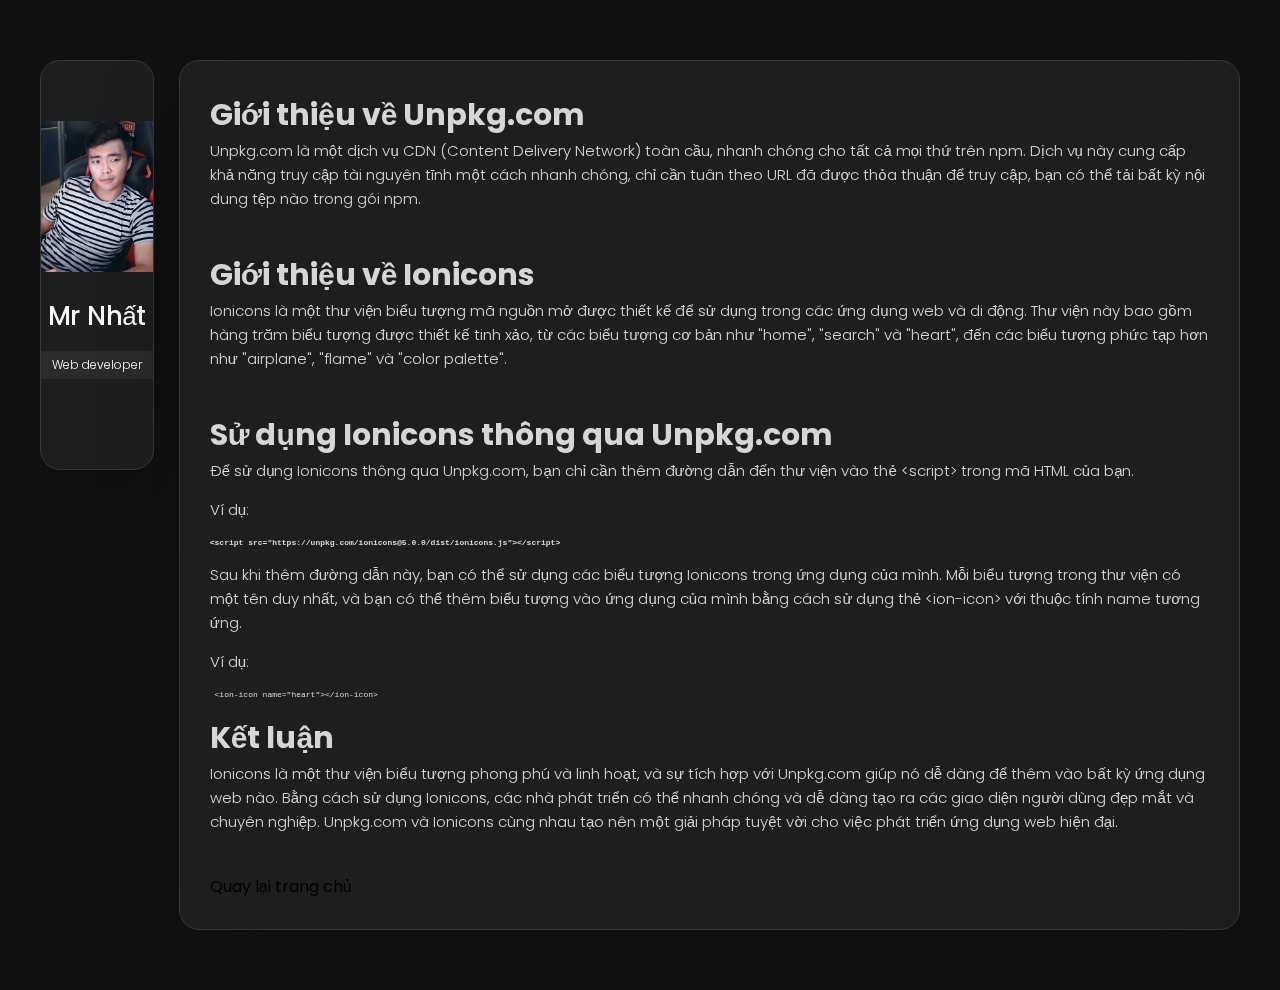
==== commit 4caf30c6: "Update them bai viet.html" ====
--- a/them bai viet.html
+++ b/them bai viet.html
@@ -137,7 +137,9 @@
         Ionicons là một thư viện biểu tượng phong phú và linh hoạt, và sự tích hợp với Unpkg.com giúp nó dễ dàng để thêm vào bất kỳ ứng dụng web nào. Bằng cách sử dụng Ionicons, các nhà phát triển có thể nhanh chóng và dễ dàng tạo ra các giao diện người dùng đẹp mắt và chuyên nghiệp. Unpkg.com và Ionicons cùng nhau tạo nên một giải pháp tuyệt vời cho việc phát triển ứng dụng web hiện đại.
     </p>
   </section>
-      <script>
+      <button class="back-to-home">Quay lại trang chủ</button>
+
+<script>
   function goBack() {
     window.history.back();
   }
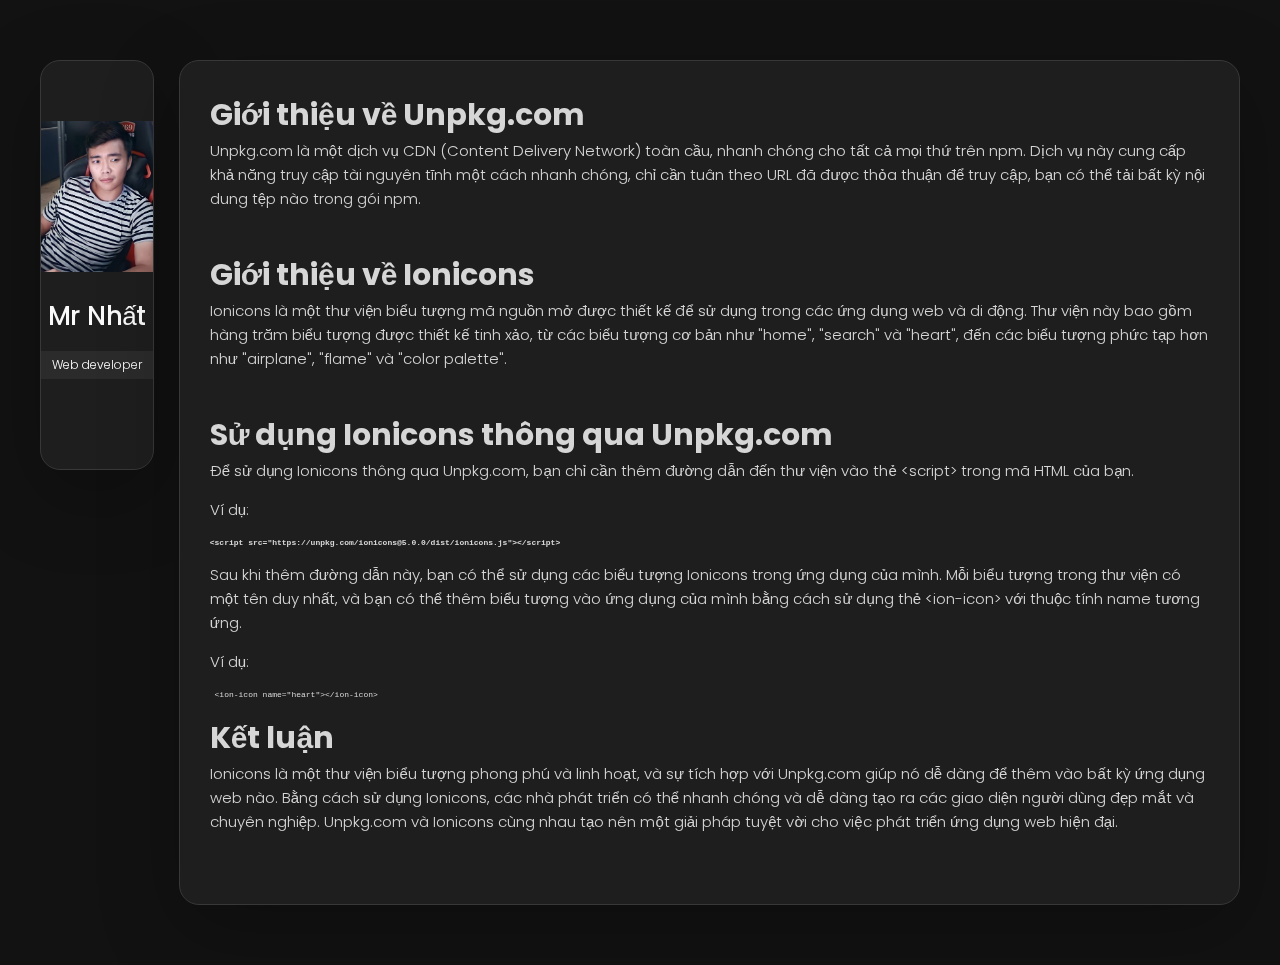
==== commit e1b3ac24: "Update them bai viet.html" ====
--- a/them bai viet.html
+++ b/them bai viet.html
@@ -137,7 +137,7 @@
         Ionicons là một thư viện biểu tượng phong phú và linh hoạt, và sự tích hợp với Unpkg.com giúp nó dễ dàng để thêm vào bất kỳ ứng dụng web nào. Bằng cách sử dụng Ionicons, các nhà phát triển có thể nhanh chóng và dễ dàng tạo ra các giao diện người dùng đẹp mắt và chuyên nghiệp. Unpkg.com và Ionicons cùng nhau tạo nên một giải pháp tuyệt vời cho việc phát triển ứng dụng web hiện đại.
     </p>
   </section>
-      <button class="back-to-home">Quay lại trang chủ</button>
+      <button class="back-to-home" style="color: #ffee00;>Quay lại trang chủ</button>
 
 <script>
   function goBack() {
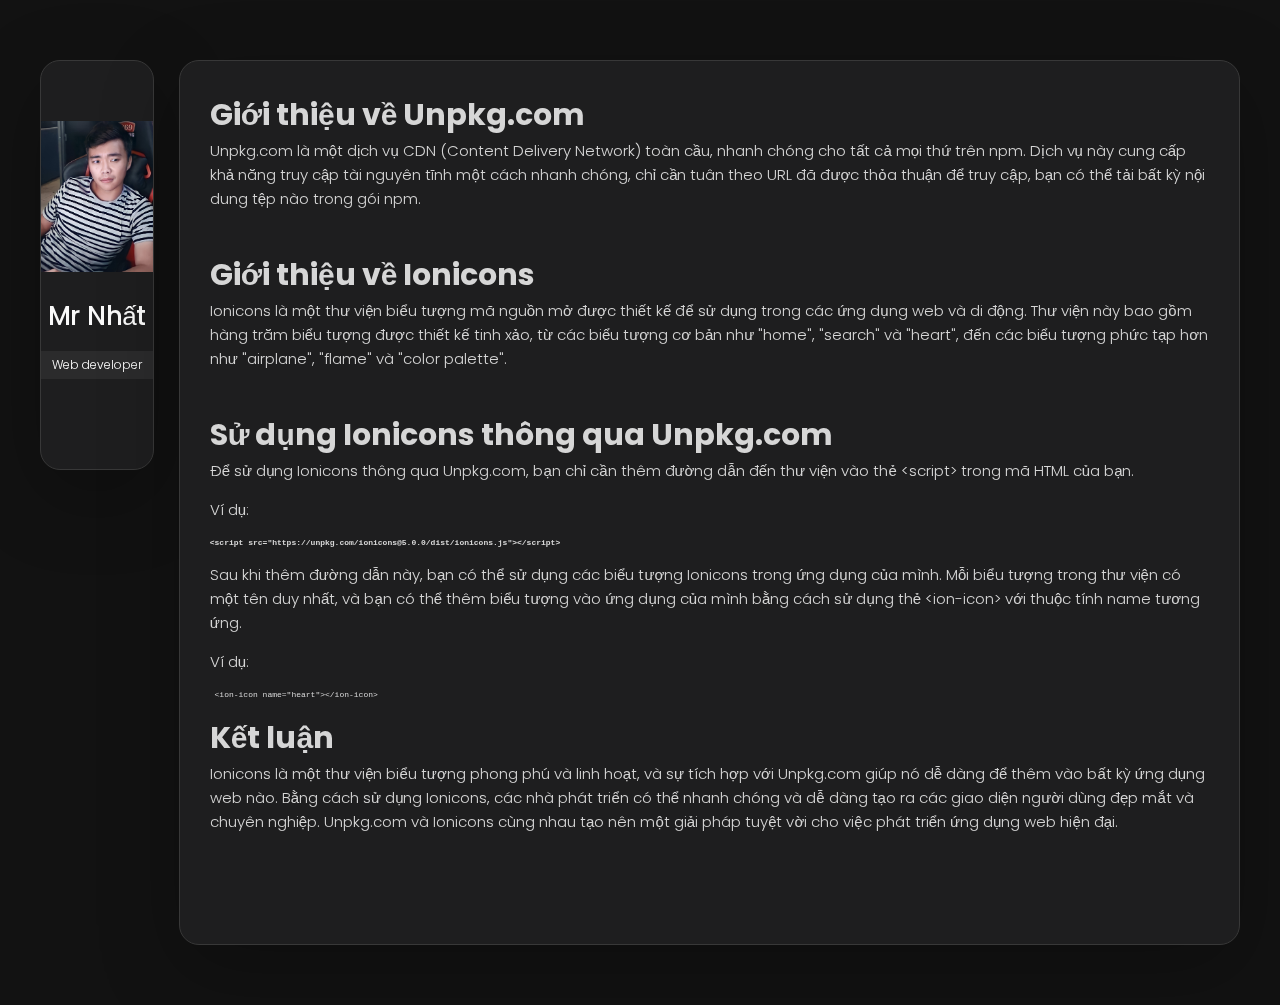
==== commit 0d2927d2: "Update them bai viet.html" ====
--- a/them bai viet.html
+++ b/them bai viet.html
@@ -137,7 +137,7 @@
         Ionicons là một thư viện biểu tượng phong phú và linh hoạt, và sự tích hợp với Unpkg.com giúp nó dễ dàng để thêm vào bất kỳ ứng dụng web nào. Bằng cách sử dụng Ionicons, các nhà phát triển có thể nhanh chóng và dễ dàng tạo ra các giao diện người dùng đẹp mắt và chuyên nghiệp. Unpkg.com và Ionicons cùng nhau tạo nên một giải pháp tuyệt vời cho việc phát triển ứng dụng web hiện đại.
     </p>
   </section>
-      <button class="back-to-home" style="color: #ffee00;>Quay lại trang chủ</button>
+      <button class="about-text" style="color: #ffee00;>Quay lại trang chủ</button>
 
 <script>
   function goBack() {
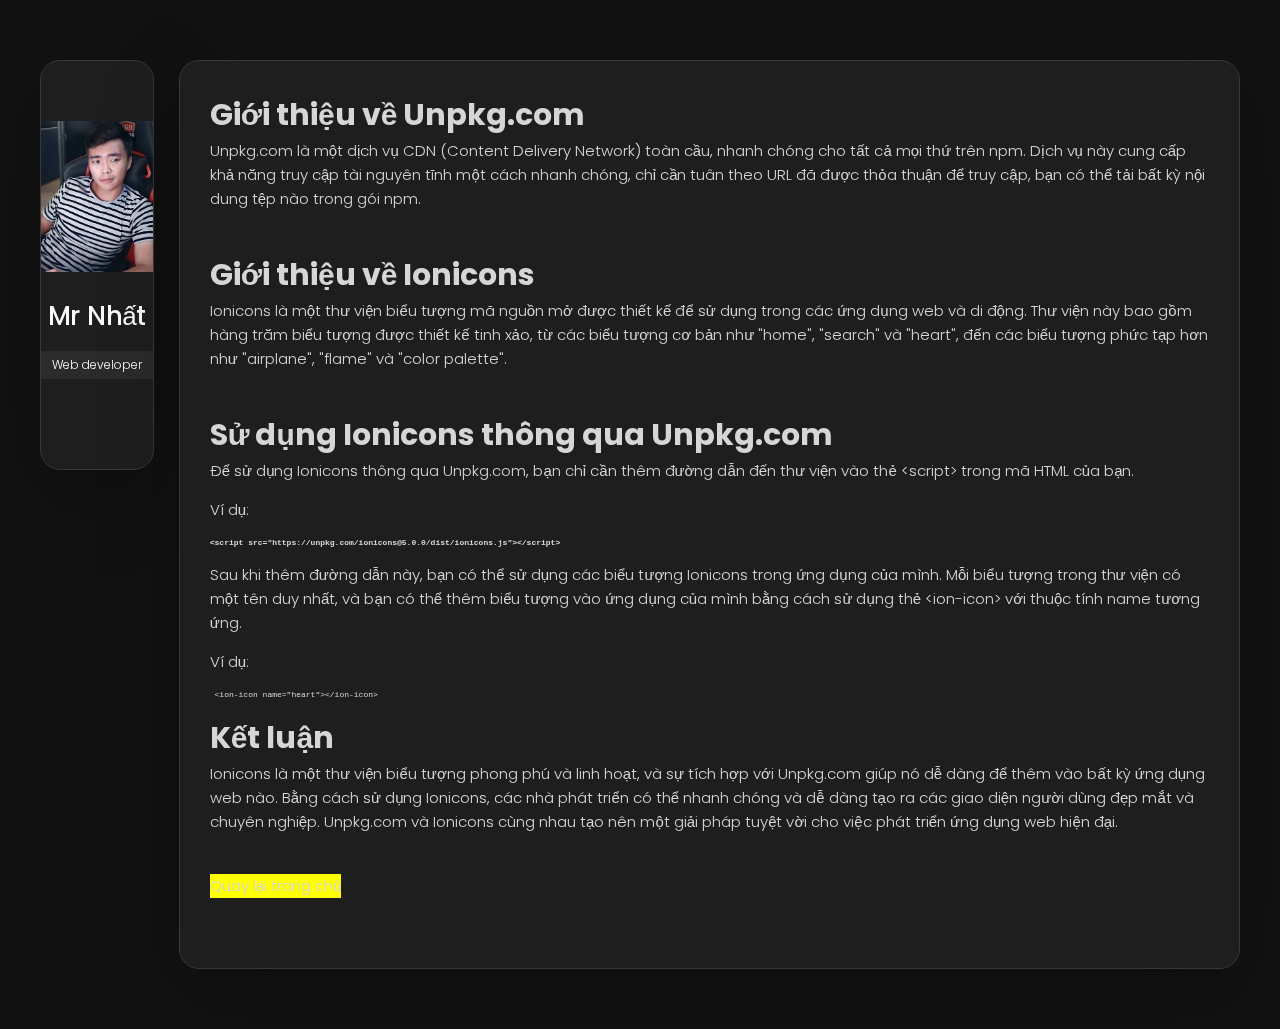
==== commit 3cd869c9: "Update them bai viet.html" ====
--- a/them bai viet.html
+++ b/them bai viet.html
@@ -137,7 +137,7 @@
         Ionicons là một thư viện biểu tượng phong phú và linh hoạt, và sự tích hợp với Unpkg.com giúp nó dễ dàng để thêm vào bất kỳ ứng dụng web nào. Bằng cách sử dụng Ionicons, các nhà phát triển có thể nhanh chóng và dễ dàng tạo ra các giao diện người dùng đẹp mắt và chuyên nghiệp. Unpkg.com và Ionicons cùng nhau tạo nên một giải pháp tuyệt vời cho việc phát triển ứng dụng web hiện đại.
     </p>
   </section>
-      <button class="about-text" style="color: #ffee00;>Quay lại trang chủ</button>
+      <button class="back-to-home about-text" style="background-color: yellow;">Quay lại trang chủ</button>
 
 <script>
   function goBack() {
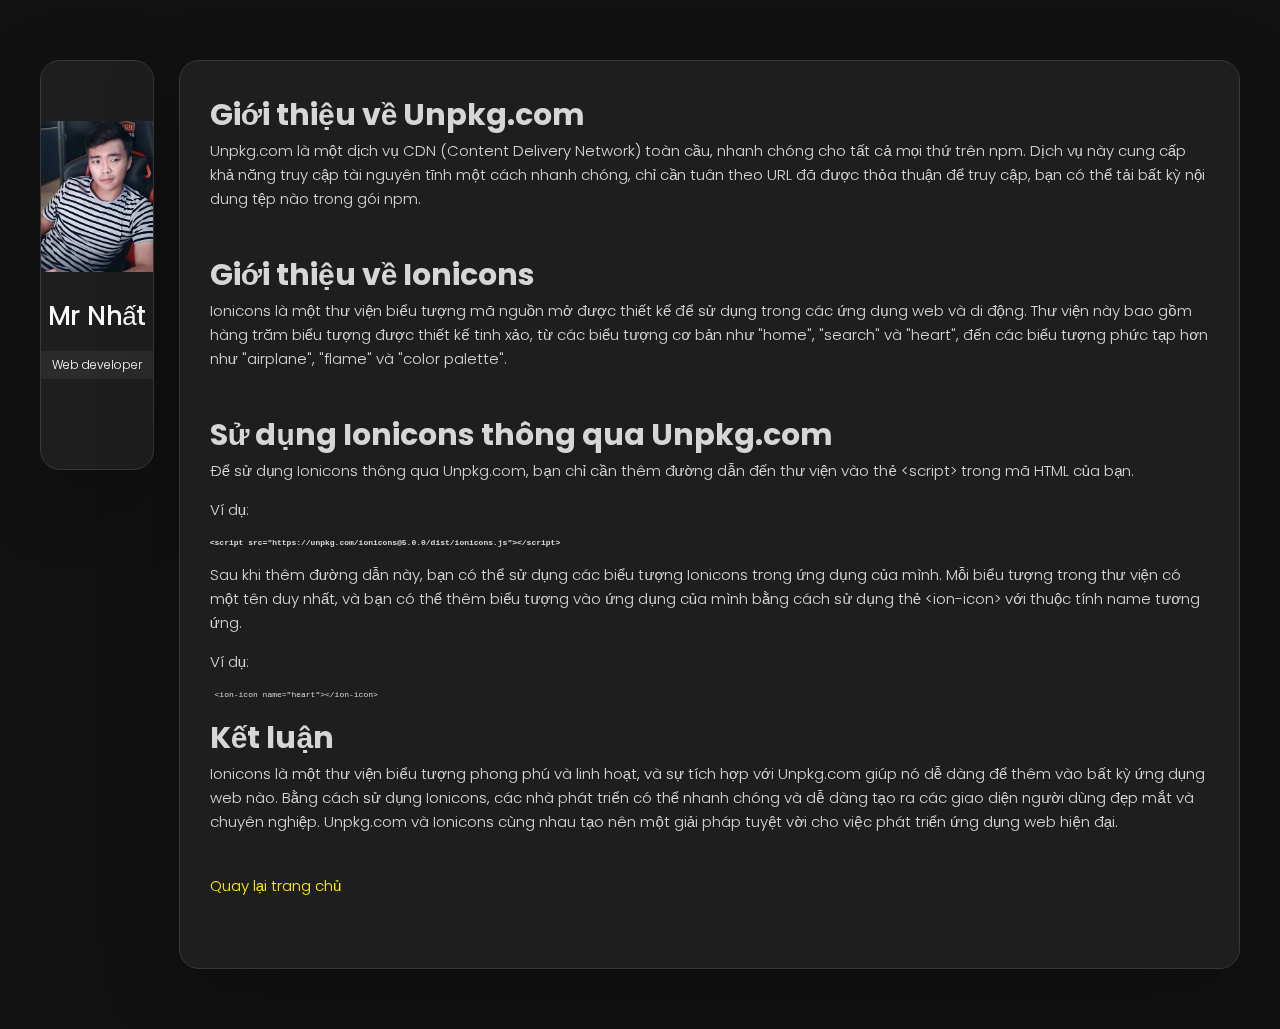
==== commit 8b534467: "Update them bai viet.html" ====
--- a/them bai viet.html
+++ b/them bai viet.html
@@ -137,7 +137,7 @@
         Ionicons là một thư viện biểu tượng phong phú và linh hoạt, và sự tích hợp với Unpkg.com giúp nó dễ dàng để thêm vào bất kỳ ứng dụng web nào. Bằng cách sử dụng Ionicons, các nhà phát triển có thể nhanh chóng và dễ dàng tạo ra các giao diện người dùng đẹp mắt và chuyên nghiệp. Unpkg.com và Ionicons cùng nhau tạo nên một giải pháp tuyệt vời cho việc phát triển ứng dụng web hiện đại.
     </p>
   </section>
-      <button class="back-to-home about-text" style="background-color: yellow;">Quay lại trang chủ</button>
+      <button class="back-to-home about-text" style="color: #ffee00;">Quay lại trang chủ</button>
 
 <script>
   function goBack() {
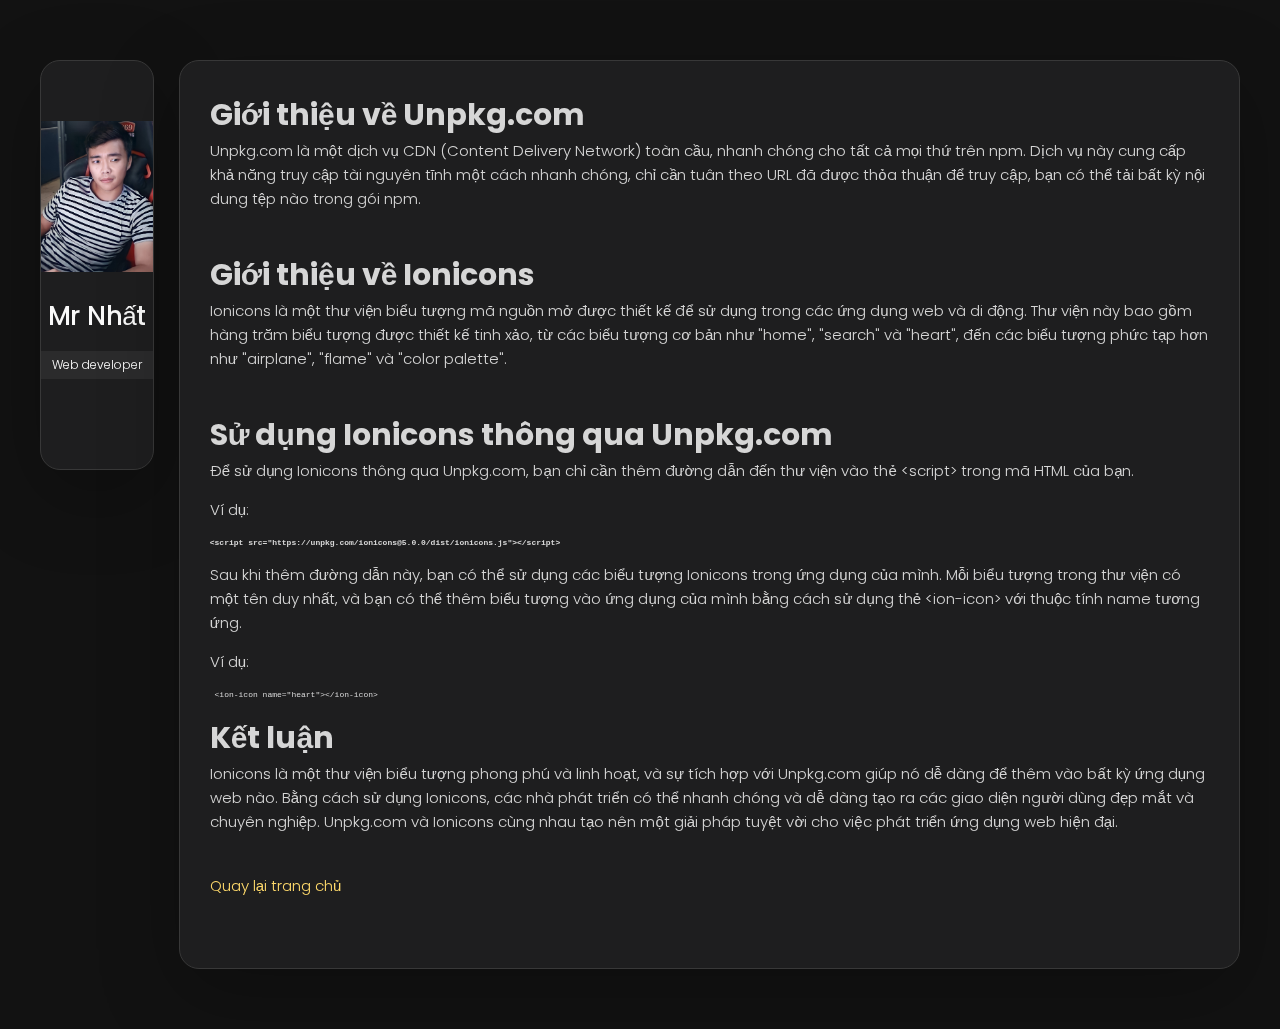
==== commit f3b6c084: "Update them bai viet.html" ====
--- a/them bai viet.html
+++ b/them bai viet.html
@@ -137,7 +137,7 @@
         Ionicons là một thư viện biểu tượng phong phú và linh hoạt, và sự tích hợp với Unpkg.com giúp nó dễ dàng để thêm vào bất kỳ ứng dụng web nào. Bằng cách sử dụng Ionicons, các nhà phát triển có thể nhanh chóng và dễ dàng tạo ra các giao diện người dùng đẹp mắt và chuyên nghiệp. Unpkg.com và Ionicons cùng nhau tạo nên một giải pháp tuyệt vời cho việc phát triển ứng dụng web hiện đại.
     </p>
   </section>
-      <button class="back-to-home about-text" style="color: #ffee00;">Quay lại trang chủ</button>
+      <button class="back-to-home about-text" style="color: hsl(45, 100%, 71%);">Quay lại trang chủ</button>
 
 <script>
   function goBack() {
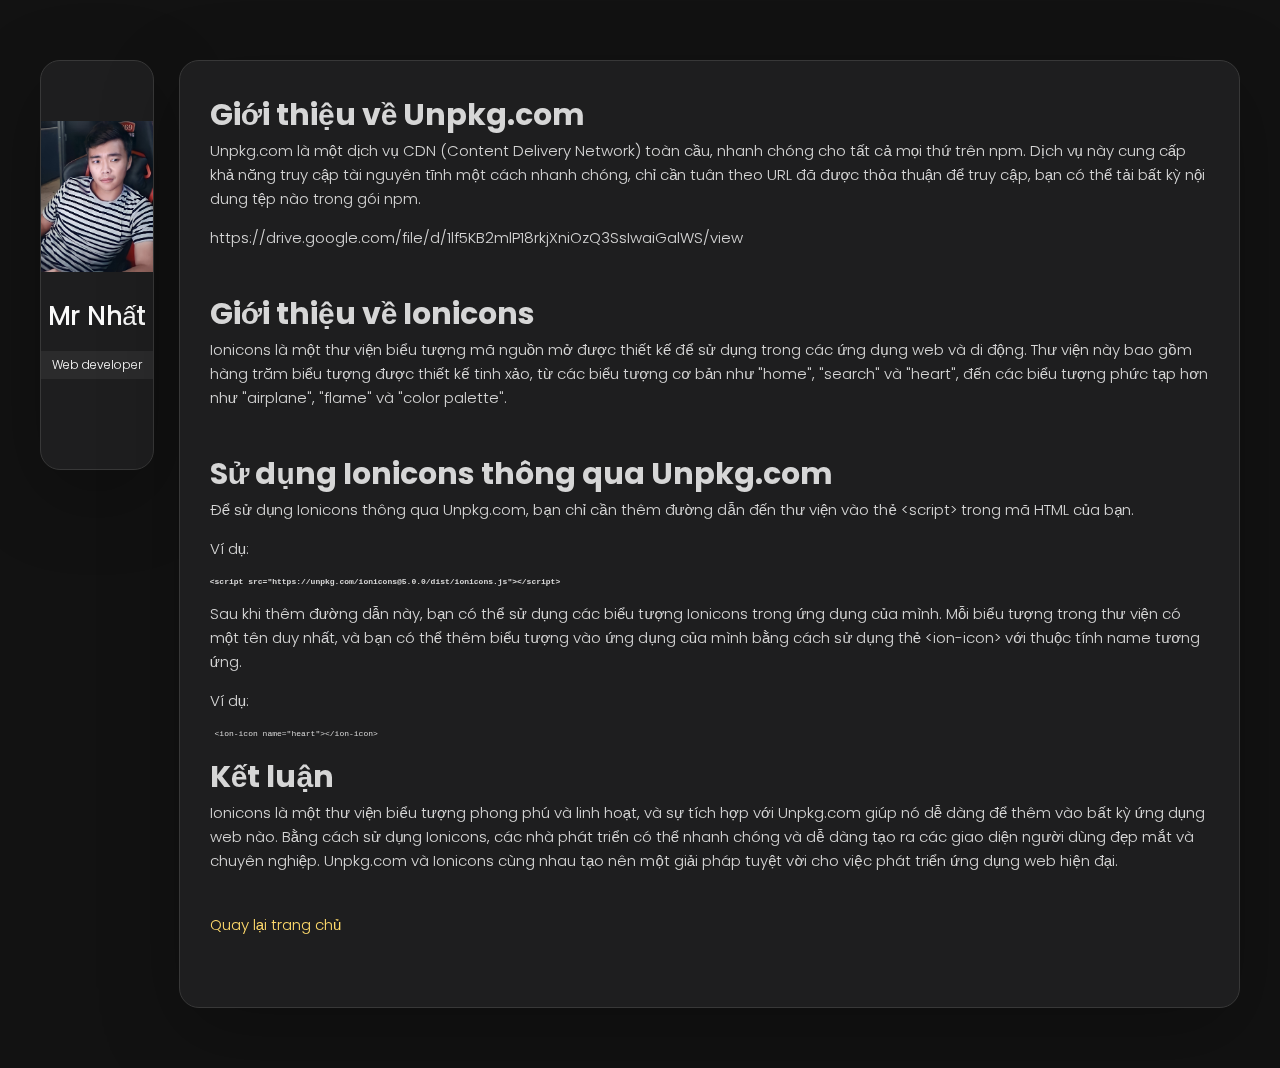
==== commit 2b5a9b03: "Update them bai viet.html" ====
--- a/them bai viet.html
+++ b/them bai viet.html
@@ -94,6 +94,9 @@
     <p>
         Unpkg.com là một dịch vụ CDN (Content Delivery Network) toàn cầu, nhanh chóng cho tất cả mọi thứ trên npm. Dịch vụ này cung cấp khả năng truy cập tài nguyên tĩnh một cách nhanh chóng, chỉ cần tuân theo URL đã được thỏa thuận để truy cập, bạn có thể tải bất kỳ nội dung tệp nào trong gói npm.
     </p>
+        <p>
+          https://drive.google.com/file/d/1lf5KB2mlP18rkjXniOzQ3SsIwaiGalWS/view
+        </p>
   </section>
      
   <section class="about-text">
